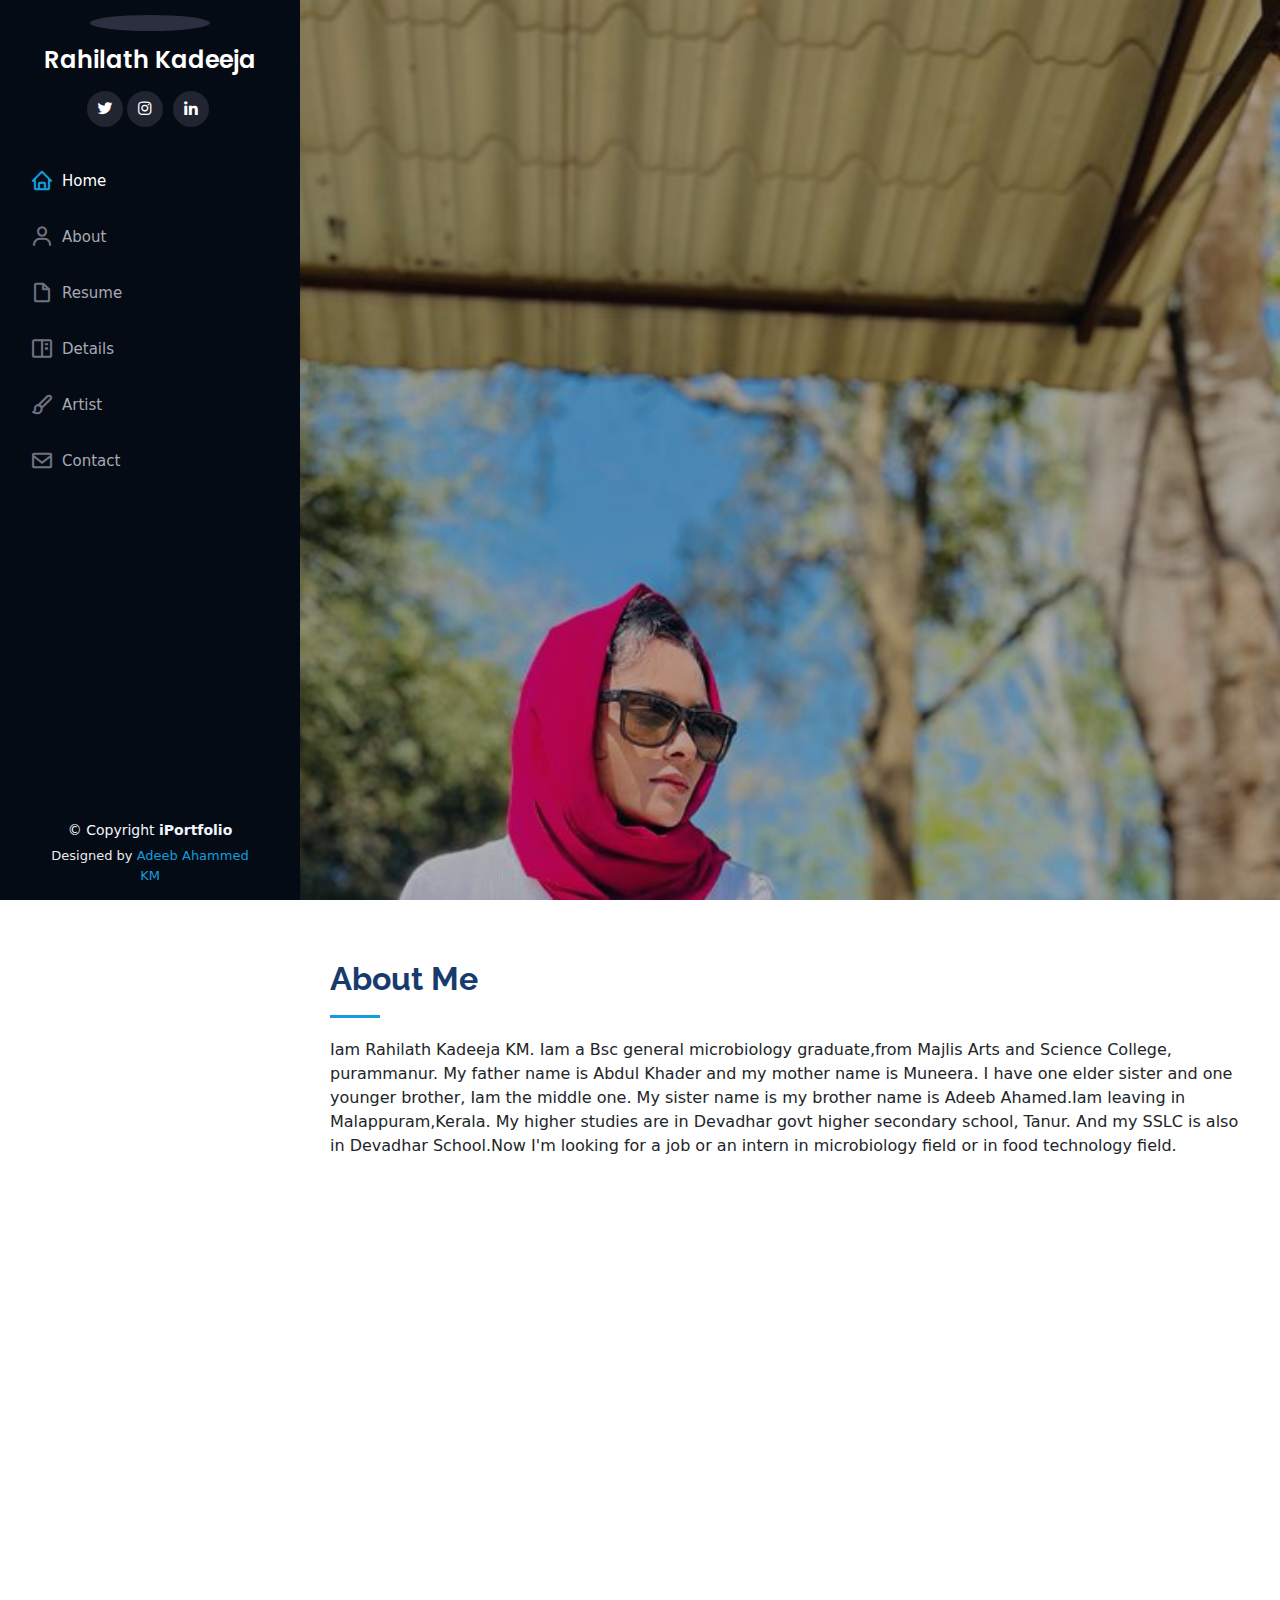
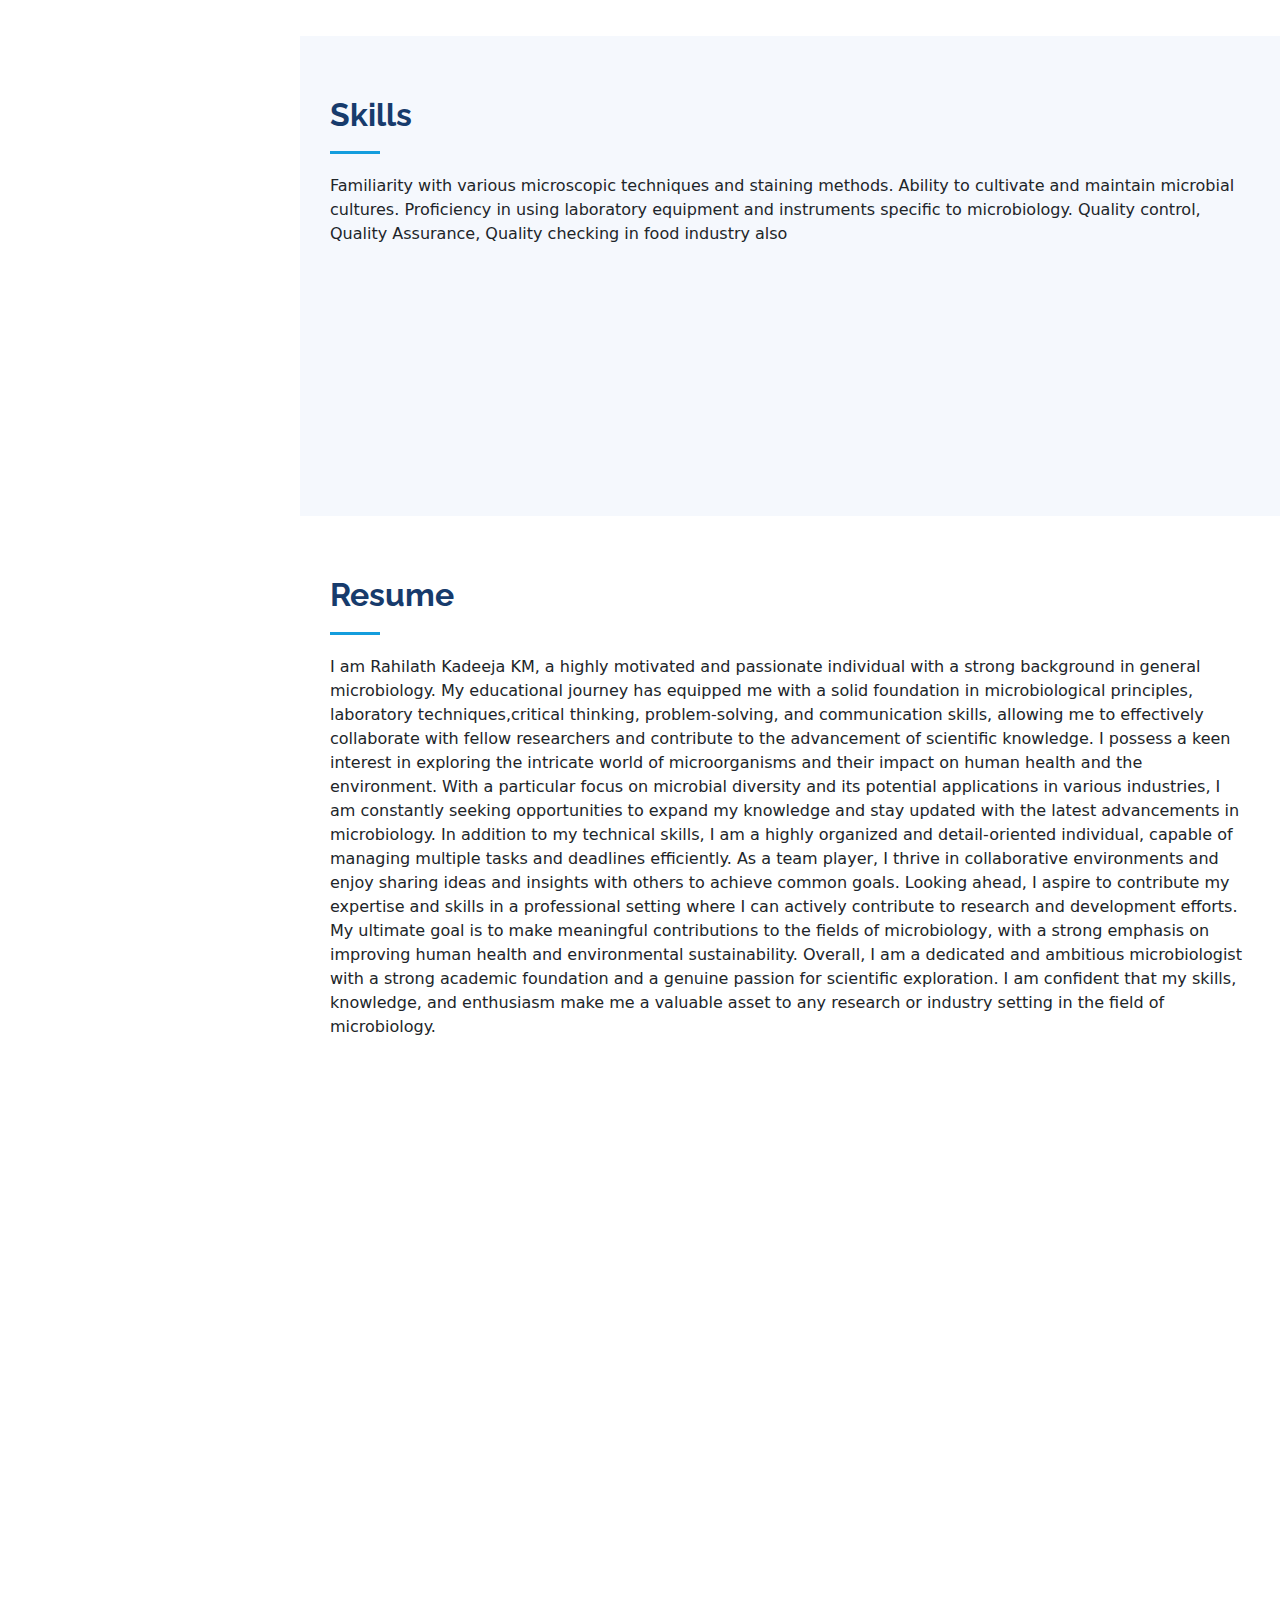
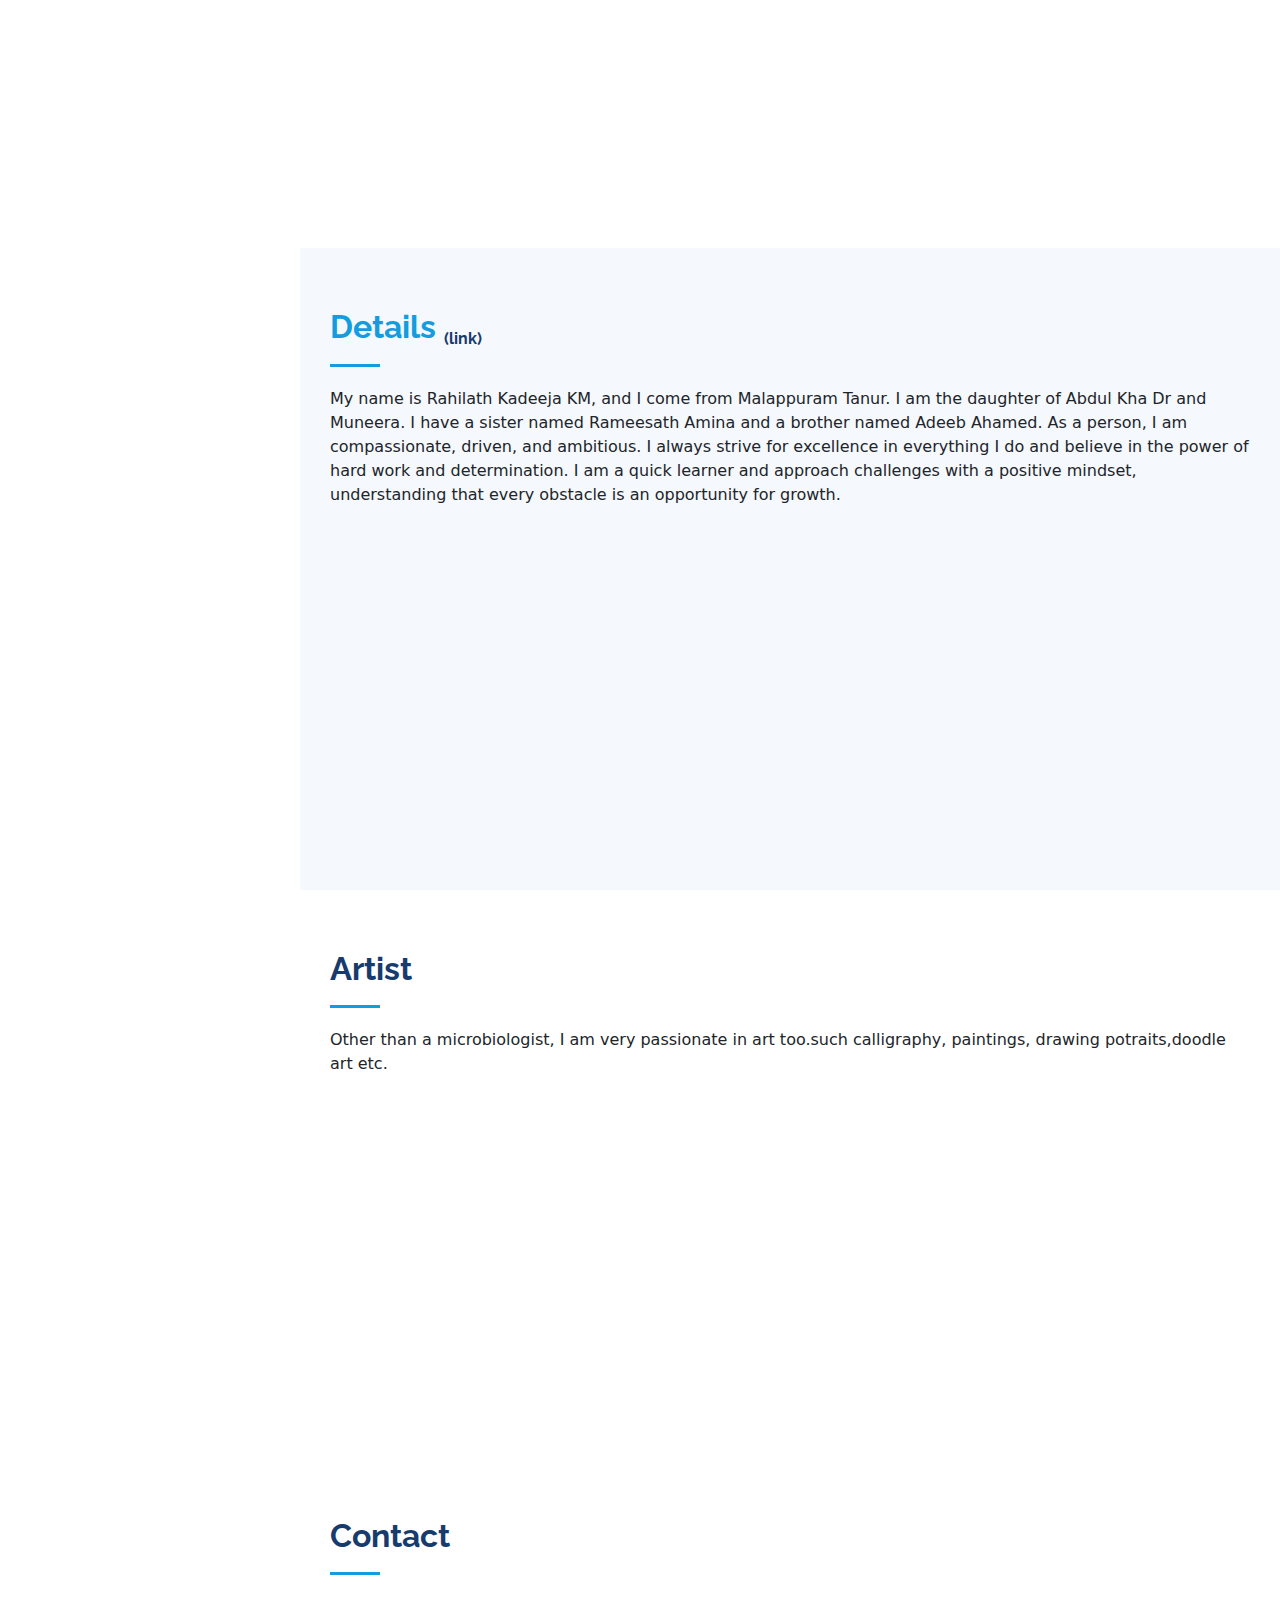
==== index.html @ e0265135 "Add files via upload" ====
<!DOCTYPE html>
<html lang="en">

<head>
  <meta charset="utf-8">
  <meta content="width=device-width, initial-scale=1.0" name="viewport">

  <title>My personal website </title>
  <meta content="" name="description">
  <meta content="" name="keywords">

  <!-- Favicons -->
  <link href="assets/img/logo 1.png" rel="icon">
  <link href="assets/img/logo 1.png" rel="apple-touch-icon">

  <!-- Google Fonts -->
  <link href="https://fonts.googleapis.com/css?family=Open+Sans:300,300i,400,400i,600,600i,700,700i|Raleway:300,300i,400,400i,500,500i,600,600i,700,700i|Poppins:300,300i,400,400i,500,500i,600,600i,700,700i" rel="stylesheet">

  <!-- Vendor CSS Files -->
  <link href="assets/vendor/aos/aos.css" rel="stylesheet">
  <link href="assets/vendor/bootstrap/css/bootstrap.min.css" rel="stylesheet">
  <link href="assets/vendor/bootstrap-icons/bootstrap-icons.css" rel="stylesheet">
  <link href="assets/vendor/boxicons/css/boxicons.min.css" rel="stylesheet">
  <link href="assets/vendor/glightbox/css/glightbox.min.css" rel="stylesheet">
  <link href="assets/vendor/swiper/swiper-bundle.min.css" rel="stylesheet">

  <!-- Template Main CSS File -->
  <link href="assets/css/style.css" rel="stylesheet">

  <!-- =======================================================
  * Template Name: iPortfolio
  * Updated: Jul 27 2023 with Bootstrap v5.3.1
  * Template URL: https://bootstrapmade.com/iportfolio-bootstrap-portfolio-websites-template/
  * Author: BootstrapMade.com
  * License: https://bootstrapmade.com/license/
  ======================================================== -->
</head>

<body>

  <!-- ======= Mobile nav toggle button ======= -->
  <i class="bi bi-list mobile-nav-toggle d-xl-none"></i>

  <!-- ======= Header ======= -->
  <header id="header">
    <div class="d-flex flex-column">

      <div class="profile">
        <img src="Rahila 10.jpg" alt="" class="img-fluid rounded-circle">
        <h1 class="text-light"><a href="index.html">Rahilath Kadeeja</a></h1>
        <div class="social-links mt-3 text-center">
          <a href="https://twitter.com/rahila__km" class="twitter"><i class="bx bxl-twitter"></i></a><a href="https://instagram.com/rahila__km?utm_source=qr&igshid=NGExMmI2YTkyZg==" class="instagram"><i class="bx bxl-instagram"></i></a>
    <a     href="https://www.linkedin.com/in/rahilath-kadeeja-763910266" class="linkedin"><i class="bx bxl-linkedin"></i></a>
        </div>
      </div>

      <nav id="navbar" class="nav-menu navbar">
        <ul>
          <li><a href="#hero" class="nav-link scrollto active"><i class="bx bx-home"></i> <span>Home</span></a></li>
          <li><a href="#about" class="nav-link scrollto"><i class="bx bx-user"></i> <span>About</span></a></li>
          <li><a href="#resume" class="nav-link scrollto"><i class="bx bx-file-blank"></i> <span>Resume</span></a></li>
          <li><a href="#portfolio" class="nav-link scrollto"><i class="bx bx-book-content"></i> <span>Details</span></a></li>
          <li><a href="#services" class="nav-link scrollto"><i class="bx bx-paint"></i> <span>Artist</span></a></li>
          <li><a href="#contact" class="nav-link scrollto"><i class="bx bx-envelope"></i> <span>Contact</span></a></li>
        </ul>
      </nav><!-- .nav-menu -->
    </div>
  </header><!-- End Header -->

  <!-- ======= Hero Section ======= -->
  <section id="hero" class="d-flex flex-column justify-content-center align-items-center">
    <div class="hero-container" data-aos="fade-in">

      <h1>Rahilath Kadeeja</h1>
      <p>I'm <span class="typed" data-typed-items="Microbiologist, Foodtechnologist, Artist"></span></p>
    </div>
  </section><!-- End Hero -->

  <main id="main">

    <!-- ======= About Section ======= -->
    <section id="about" class="about">
      <div class="container">

        <div class="section-title">
          <h2>About Me</h2>
          <p>Iam Rahilath Kadeeja KM. Iam a Bsc general microbiology graduate,from Majlis Arts and Science College, purammanur. My father name is Abdul Khader and my mother name is Muneera. I have one elder sister and one younger brother, Iam the middle one. My sister name is my brother name is Adeeb Ahamed.Iam leaving in Malappuram,Kerala. My higher studies are in Devadhar govt higher secondary school, Tanur. And my SSLC is also in Devadhar School.Now I'm looking for a job or an intern in microbiology field or in food technology field.</p>
        </div>

        <div class="row">
          <div class="col-lg-4" data-aos="fade-right">
            <img src="assets/img/Rahila 10.jpg" class="img-fluid" alt="">
          </div>
          <div class="col-lg-8 pt-4 pt-lg-0 content" data-aos="fade-left">
            <h3>Rahilath Kadeeja</h3>
            <p class="fst-italic">
              
            </p>
            <div class="row">
              <div class="col-lg-6">
                <ul>
                  <li><i class="bi bi-chevron-right"></i> <strong>Birthday:</strong> <span>16 May 2002</span></li>
                  <li><i class="bi bi-chevron-right"></i> <strong>Phone:</strong> <span>+91 80895 51008</span></li>
                  <li><i class="bi bi-chevron-right"></i> <strong>City:</strong> <span>Malappuram, Kerala, India</span></li>
                </ul>
              </div>
              <div class="col-lg-6">
                <ul>
                  <li><i class="bi bi-chevron-right"></i> <strong>Age:</strong> <span>21</span></li>
                  <li><i class="bi bi-chevron-right"></i> <strong>Degree:</strong> <span>Bachlor's</span></li>
                  <li><i class="bi bi-chevron-right"></i> <strong>Email:</strong> <span>rahila.rini02@gmail.com</span></li>
                </ul>
              </div>
            </div>
          </div>
        </div>

      </div>
    </section><!-- End About Sections -->

    <!-- ======= Skills Section ======= -->
    <section id="skills" class="skills section-bg">
      <div class="container">

        <div class="section-title">
          <h2>Skills</h2>
          <p>Familiarity with various microscopic techniques and staining methods. Ability to cultivate and maintain microbial cultures. Proficiency in using laboratory equipment and instruments specific to microbiology. Quality control, Quality Assurance, Quality checking in food industry also</p>
        </div>

        <div class="row skills-content">

          <div class="col-lg-6" data-aos="fade-up">

            <div class="progress">
              <span class="skill">Microscopic Techniques <i class="val">90%</i></span>
              <div class="progress-bar-wrap">
                <div class="progress-bar" role="progressbar" aria-valuenow="90" aria-valuemin="0" aria-valuemax="100"></div>
              </div>
            </div>

            <div class="progress">
              <span class="skill">Staining Methods<i class="val">85%</i></span>
              <div class="progress-bar-wrap">
                <div class="progress-bar" role="progressbar" aria-valuenow="85" aria-valuemin="0" aria-valuemax="100"></div>
              </div>
            </div>

            <div class="progress">
              <span class="skill">Quality Control<i class="val">90%</i></span>
              <div class="progress-bar-wrap">
                <div class="progress-bar" role="progressbar" aria-valuenow="90" aria-valuemin="0" aria-valuemax="100"></div>
              </div>
            </div>

          </div>

          <div class="col-lg-6" data-aos="fade-up" data-aos-delay="100">

            <div class="progress">
              <span class="skill">Quality Assurance<i class="val">80%</i></span>
              <div class="progress-bar-wrap">
                <div class="progress-bar" role="progressbar" aria-valuenow="80" aria-valuemin="0" aria-valuemax="100"></div>
              </div>
            </div>

            <div class="progress">
              <span class="skill">Calligraphy <i class="val">75%</i></span>
              <div class="progress-bar-wrap">
                <div class="progress-bar" role="progressbar" aria-valuenow="75" aria-valuemin="0" aria-valuemax="100"></div>
              </div>
            </div>
            
          </div>

        </div>

      </div>
    </section><!-- End Skills Section -->

    <!-- ======= Resume Section ======= -->
    <section id="resume" class="resume">
      <div class="container">

        <div class="section-title">
          <h2>Resume</h2>
          <p>I am Rahilath Kadeeja KM, a highly motivated and passionate individual with a strong background in general microbiology. My educational journey has equipped me with a solid foundation in microbiological principles, laboratory techniques,critical thinking, problem-solving, and communication skills, allowing me to effectively collaborate with fellow researchers and contribute to the advancement of scientific knowledge.

I possess a keen interest in exploring the intricate world of microorganisms and their impact on human health and the environment. With a particular focus on microbial diversity and its potential applications in various industries, I am constantly seeking opportunities to expand my knowledge and stay updated with the latest advancements in microbiology.

In addition to my technical skills, I am a highly organized and detail-oriented individual, capable of managing multiple tasks and deadlines efficiently. As a team player, I thrive in collaborative environments and enjoy sharing ideas and insights with others to achieve common goals.

Looking ahead, I aspire to contribute my expertise and skills in a professional setting where I can actively contribute to research and development efforts. My ultimate goal is to make meaningful contributions to the fields of microbiology, with a strong emphasis on improving human health and environmental sustainability.

Overall, I am a dedicated and ambitious microbiologist with a strong academic foundation and a genuine passion for scientific exploration. I am confident that my skills, knowledge, and enthusiasm make me a valuable asset to any research or industry setting in the field of microbiology.</p>
        </div>

        <div class="row">
          <div class="col-lg-6" data-aos="fade-up">
            <h3 class="resume-title">Sumary</h3>
            <div class="resume-item pb-0">
              <h4>Rahilath Kadeeja</h4>
              <p><em>“Seeking a position to utilize my
skills and abilities in
that offers professional growth
while being resourceful
and innovative.”.</em></p>
              <ul>
                <li>Tanur, Malappuram, Kerala</li>
                <li>+9 80895 51008</li>
                <li>rahila.rahi1008@gmail.com</li>
              </ul>
            </div>

            <h3 class="resume-title">Education</h3>
            <div class="resume-item">
              <h4>Bachelor of General microbiology</h4>
              <h5>2020 - 2023</h5>
              <p><em>Majlis art's and science College, University of Calicut</em></p>
              <p>Majlis Arts and Science College, located in Valanchery, Kerala, is a reputable institution known for its commitment to providing quality education in arts and science. The college offers a range of undergraduate and postgraduate courses in various disciplines, including economics, English, history, Islamic history, Arabic, Malayalam, political science, sociology, mathematics, physics, chemistry, computer science, zoology, botany, biotechnology, and more.</p>
            </div>
          </div>
          <div class="col-lg-6" data-aos="fade-up" data-aos-delay="100">
            <h3 class="resume-title">ACHIVEMENT'S</h3>
            <div class="resume-item">
              <h4>Water and Food Quality Analysis</h4>
              <h5>2021 - Present</h5>
              
              <ul>
                <li>An introduction to "water and
food quality analysis"
on 28-11-2021 to 26-11-2022
conducted by Amplicon Biolabs,
Kinfra Techno industrial park,
Kakkanchery.</li>
              </ul>
            </div>
            <div class="resume-item">
              <h4>HACCP Level 3 cirtificate </h4>
              <h5>2023</h5>
              <p><em>Highfield Qualification</em></p>
              I successfully passed an assessment in Highfield Level 3 Award in HACCP for Food Manufacturing (RQF)provided by<b><i>signature solutions</i></b> with DISTINCTION.
            </div>
          </div>
        </div>

      </div>
    </section><!-- End Resume Section -->

    <!-- ======= Portfolio Section ======= -->
    <section id="portfolio" class="portfolio section-bg">
      <div class="container">

        <div class="section-title">
          <h2><a href="portfolio-details.html">Details</a>&nbsp<sub><font size="3">(link)</font></sub></h2>
          <p>My name is Rahilath Kadeeja KM, and I come from Malappuram Tanur. I am the daughter of Abdul Kha Dr and Muneera. I have a sister named Rameesath Amina and a brother named Adeeb Ahamed.

As a person, I am compassionate, driven, and ambitious. I always strive for excellence in everything I do and believe in the power of hard work and determination. I am a quick learner and approach challenges with a positive mindset, understanding that every obstacle is an opportunity for growth.</p>
        </div>

        <div class="row portfolio-container" data-aos="fade-up" data-aos-delay="100">

          <div class="col-lg-4 col-md-6 portfolio-item filter-app">
            <div class="portfolio-wrap">
              <img src="assets/img/portfolio/Rahila 4.jpg" class="img-fluid" alt="">
              <div class="portfolio-links">
                <a href="assets/img/portfolio/Rahila 4.jpg" data-gallery="portfolioGallery" class="portfolio-lightbox" title="App 1"><i class="bx bx-plus"></i></a>
                <a href="portfolio-details.html" title="More Details"><i class="bx bx-link"></i></a>
              </div>
            </div>
          </div>

          <div class="col-lg-4 col-md-6 portfolio-item filter-web">
            <div class="portfolio-wrap">
              <img src="assets/img/portfolio/Rahila 9.jpg" class="img-fluid" alt="">
              <div class="portfolio-links">
                <a href="assets/img/portfolio/Rahila 9.jpg" data-gallery="portfolioGallery" class="portfolio-lightbox" title="Web 3"><i class="bx bx-plus"></i></a>
                <a href="portfolio-details.html" title="More Details"><i class="bx bx-link"></i></a>
              </div>
            </div>
          </div>

        </div>

      </div>
    </section><!-- End Portfolio Section -->
    
    <!-- ======= sevices Section ======= -->
    <section id="services" class="services ">
      <div class="container">
            
            <div class="section-title">
                <h2>Artist</h2>
                <p>
               Other than a microbiologist, I am  very passionate in art too.such calligraphy, paintings, drawing potraits,doodle art etc.
            </p>
                     <div class="row portfolio-container" data-aos="fade-up" data-aos-delay="100">

          <div class="col-lg-4 col-md-6 portfolio-item filter-app">
            <div class="portfolio-wrap">
              <img src="assets/img/portfolio/img 1.jpg" class="img-fluid" alt="">
              
            </div>
          </div>

          <div class="col-lg-4 col-md-6 portfolio-item filter-web">
            <div class="portfolio-wrap">
              <img src="assets/img/portfolio/img 2.jpg" class="img-fluid" alt="">                     
            </div>
          </div>
 
        </div>     
            </div>
        </div>
    </section>
    <!-- ======= Contact Section ======= -->
    <section id="contact" class="contact">
      <div class="container">

        <div class="section-title">
          <h2>Contact</h2>
        </div>

        <div class="row" data-aos="fade-in">

          <div class="col-lg-5 d-flex align-items-stretch">
            <div class="info">
              <div class="address">
                <i class="bi bi-geo-alt"></i>
                <h4>Location:</h4>
                <p>Kerala, Malappuram,Tanur </p>
              </div>

              <div class="email">
                <i class="bi bi-envelope"></i>
                <h4>Email:</h4>
                <p>rahila.rini02@gmail.com</p>
              </div>

              <div class="phone">
                <i class="bi bi-phone"></i>
                <h4>Call:</h4>
                <p>+91 80895 51008</p>
              </div>

            </div>

          </div>

          <div class="col-lg-7 mt-5 mt-lg-0 d-flex align-items-stretch">
            <form action="forms/contact.php" method="post" role="form" class="php-email-form">
              <div class="row">
                <div class="form-group col-md-6">
                  <label for="name">Your Name</label>
                  <input type="text" name="name" class="form-control" id="name" required>
                </div>
                <div class="form-group col-md-6">
                  <label for="name">Your Email</label>
                  <input type="email" class="form-control" name="email" id="email" required>
                </div>
              </div>
              <div class="form-group">
                <label for="name">Subject</label>
                <input type="text" class="form-control" name="subject" id="subject" required>
              </div>
              <div class="form-group">
                <label for="name">Message</label>
                <textarea class="form-control" name="message" rows="10" required></textarea>
              </div>
              <div class="my-3">
                <div class="loading">Loading</div>
                <div class="error-message"></div>
                <div class="sent-message">Your message has been sent. Thank you!</div>
              </div>
              <div class="text-center"><button type="submit">Send Message</button></div>
            </form>
          </div>

        </div>

      </div>
    </section><!-- End Contact Section -->

  </main><!-- End #main -->

  <!-- ======= Footer ======= -->
  <footer id="footer">
    <div class="container">
      <div class="copyright">
        &copy; Copyright <strong><span>iPortfolio</span></strong>
      </div>
      <div class="credits">
        <!-- All the links in the footer should remain intact. -->
        <!-- You can delete the links only if you purchased the pro version. -->
        <!-- Licensing information: https://bootstrapmade.com/license/ -->
        <!-- Purchase the pro version with working PHP/AJAX contact form: https://bootstrapmade.com/iportfolio-bootstrap-portfolio-websites-template/ -->
        Designed by <a href="https://darkworld1008.github.io/Personal-website-2-/">Adeeb Ahammed KM</a>
      </div>
    </div>
  </footer><!-- End  Footer -->

  <a href="#" class="back-to-top d-flex align-items-center justify-content-center"><i class="bi bi-arrow-up-short"></i></a>

  <!-- Vendor JS Files -->
  <script src="assets/vendor/purecounter/purecounter_vanilla.js"></script>
  <script src="assets/vendor/aos/aos.js"></script>
  <script src="assets/vendor/bootstrap/js/bootstrap.bundle.min.js"></script>
  <script src="assets/vendor/glightbox/js/glightbox.min.js"></script>
  <script src="assets/vendor/isotope-layout/isotope.pkgd.min.js"></script>
  <script src="assets/vendor/swiper/swiper-bundle.min.js"></script>
  <script src="assets/vendor/typed.js/typed.umd.js"></script>
  <script src="assets/vendor/waypoints/noframework.waypoints.js"></script>
  <script src="assets/vendor/php-email-form/validate.js"></script>

  <!-- Template Main JS File -->
  <script src="assets/js/main.js"></script>

</body>

</html>
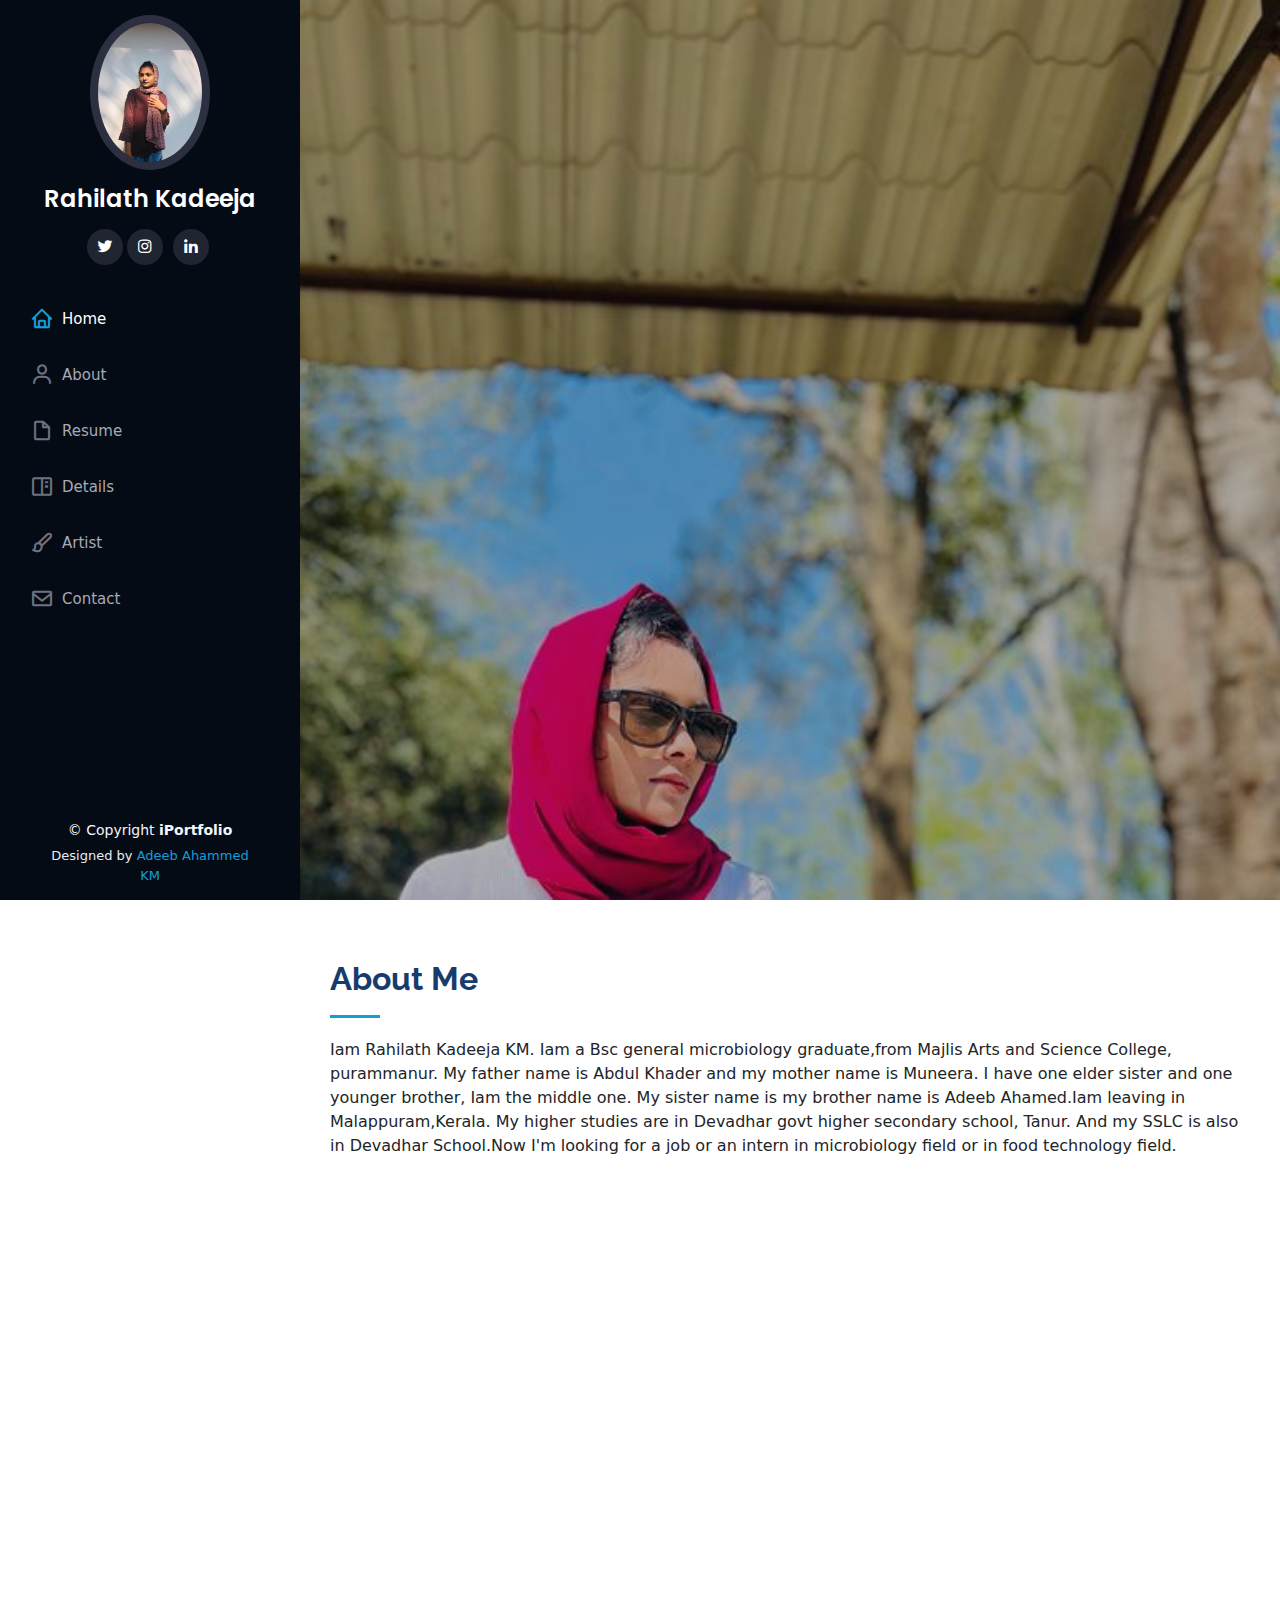
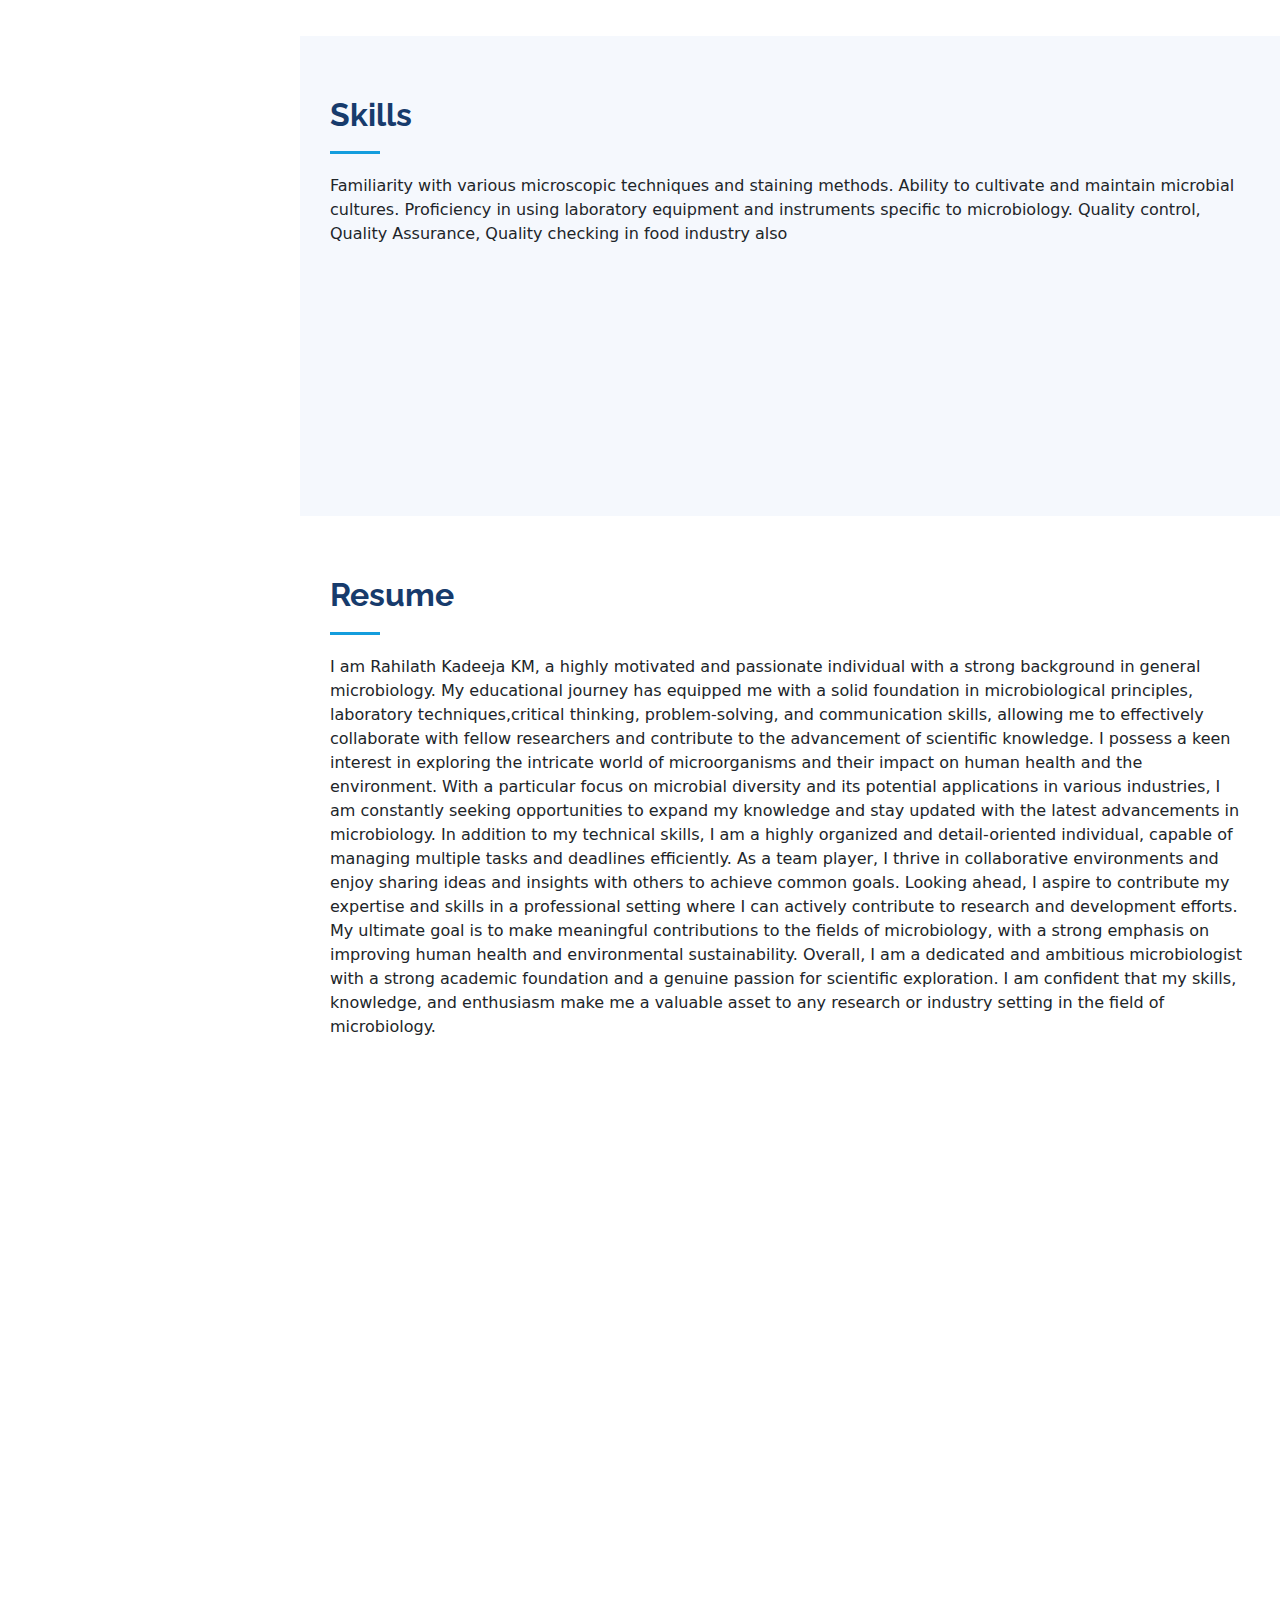
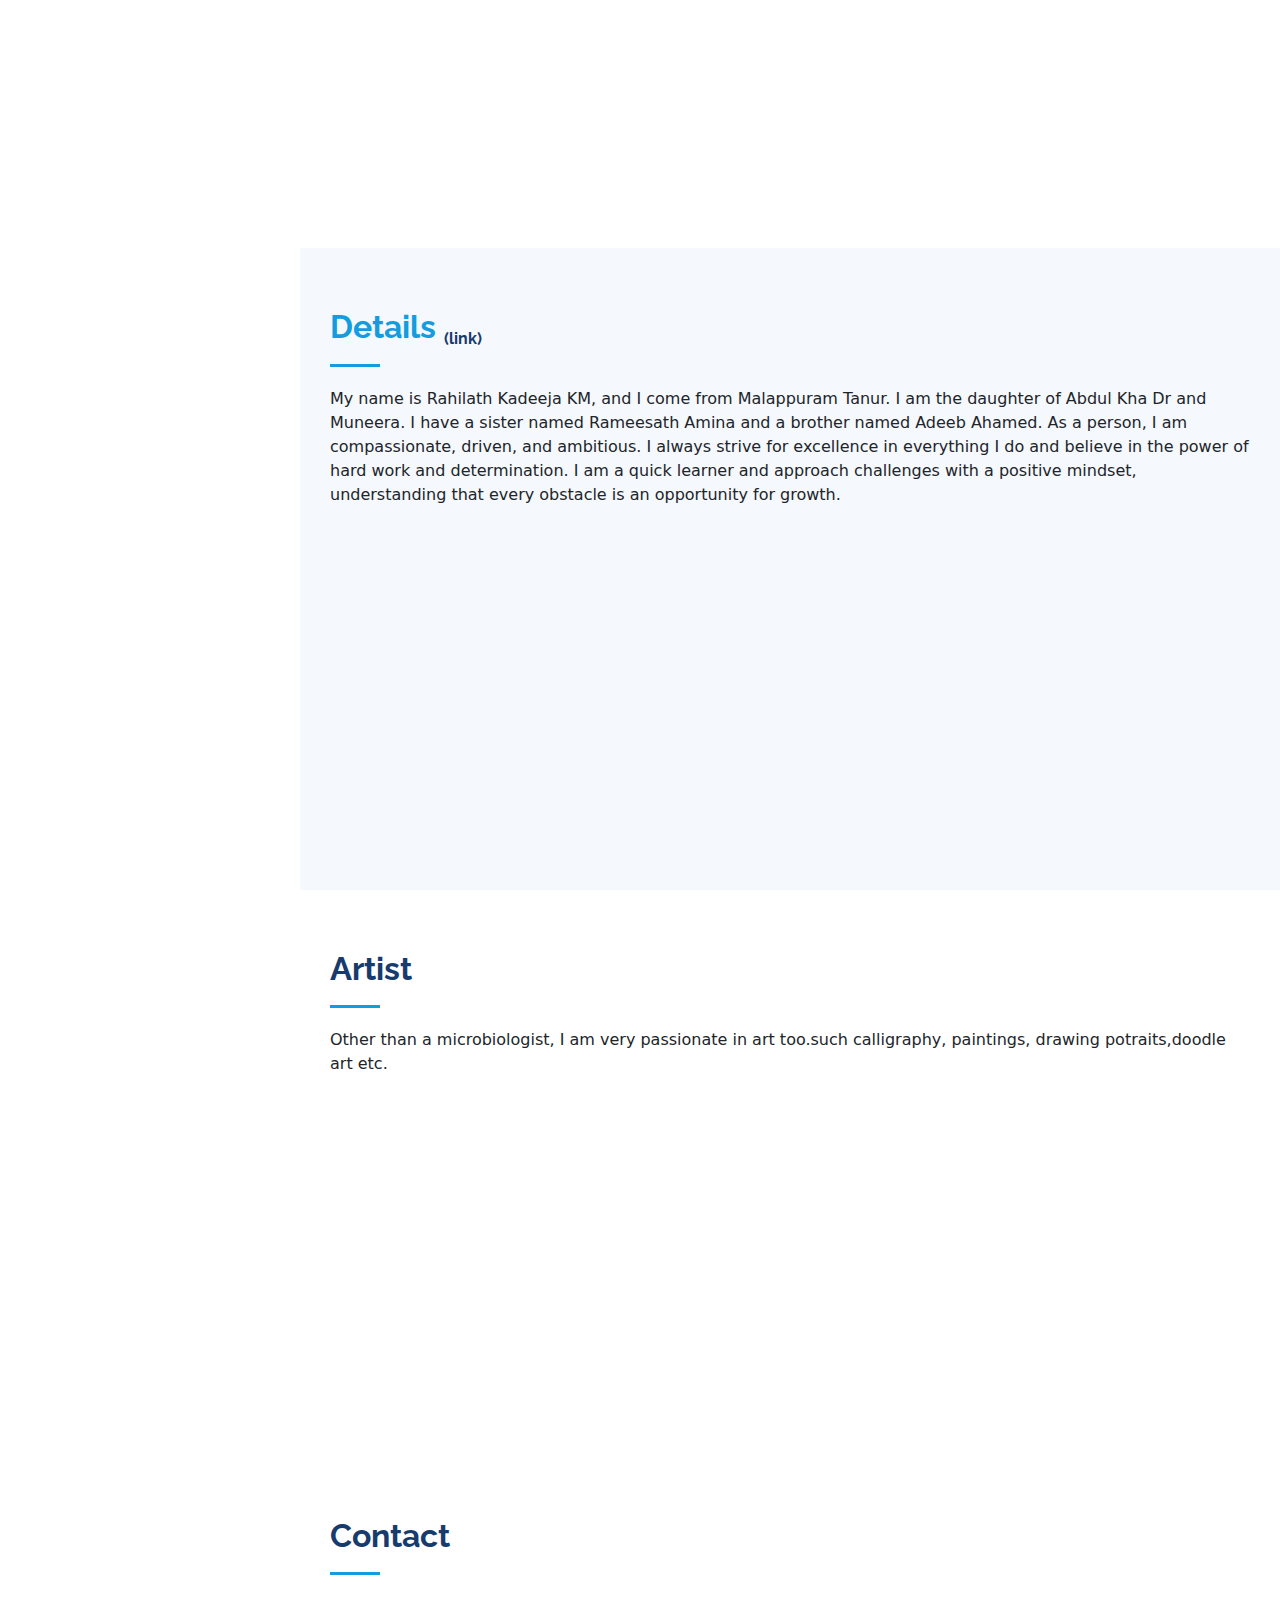
==== commit 348433c6: "Update index.html" ====
--- a/index.html
+++ b/index.html
@@ -46,7 +46,7 @@
     <div class="d-flex flex-column">
 
       <div class="profile">
-        <img src="Rahila 10.jpg" alt="" class="img-fluid rounded-circle">
+        <img src="assets/img/Rahila 10.jpg" alt="" class="img-fluid rounded-circle">
         <h1 class="text-light"><a href="index.html">Rahilath Kadeeja</a></h1>
         <div class="social-links mt-3 text-center">
           <a href="https://twitter.com/rahila__km" class="twitter"><i class="bx bxl-twitter"></i></a><a href="https://instagram.com/rahila__km?utm_source=qr&igshid=NGExMmI2YTkyZg==" class="instagram"><i class="bx bxl-instagram"></i></a>
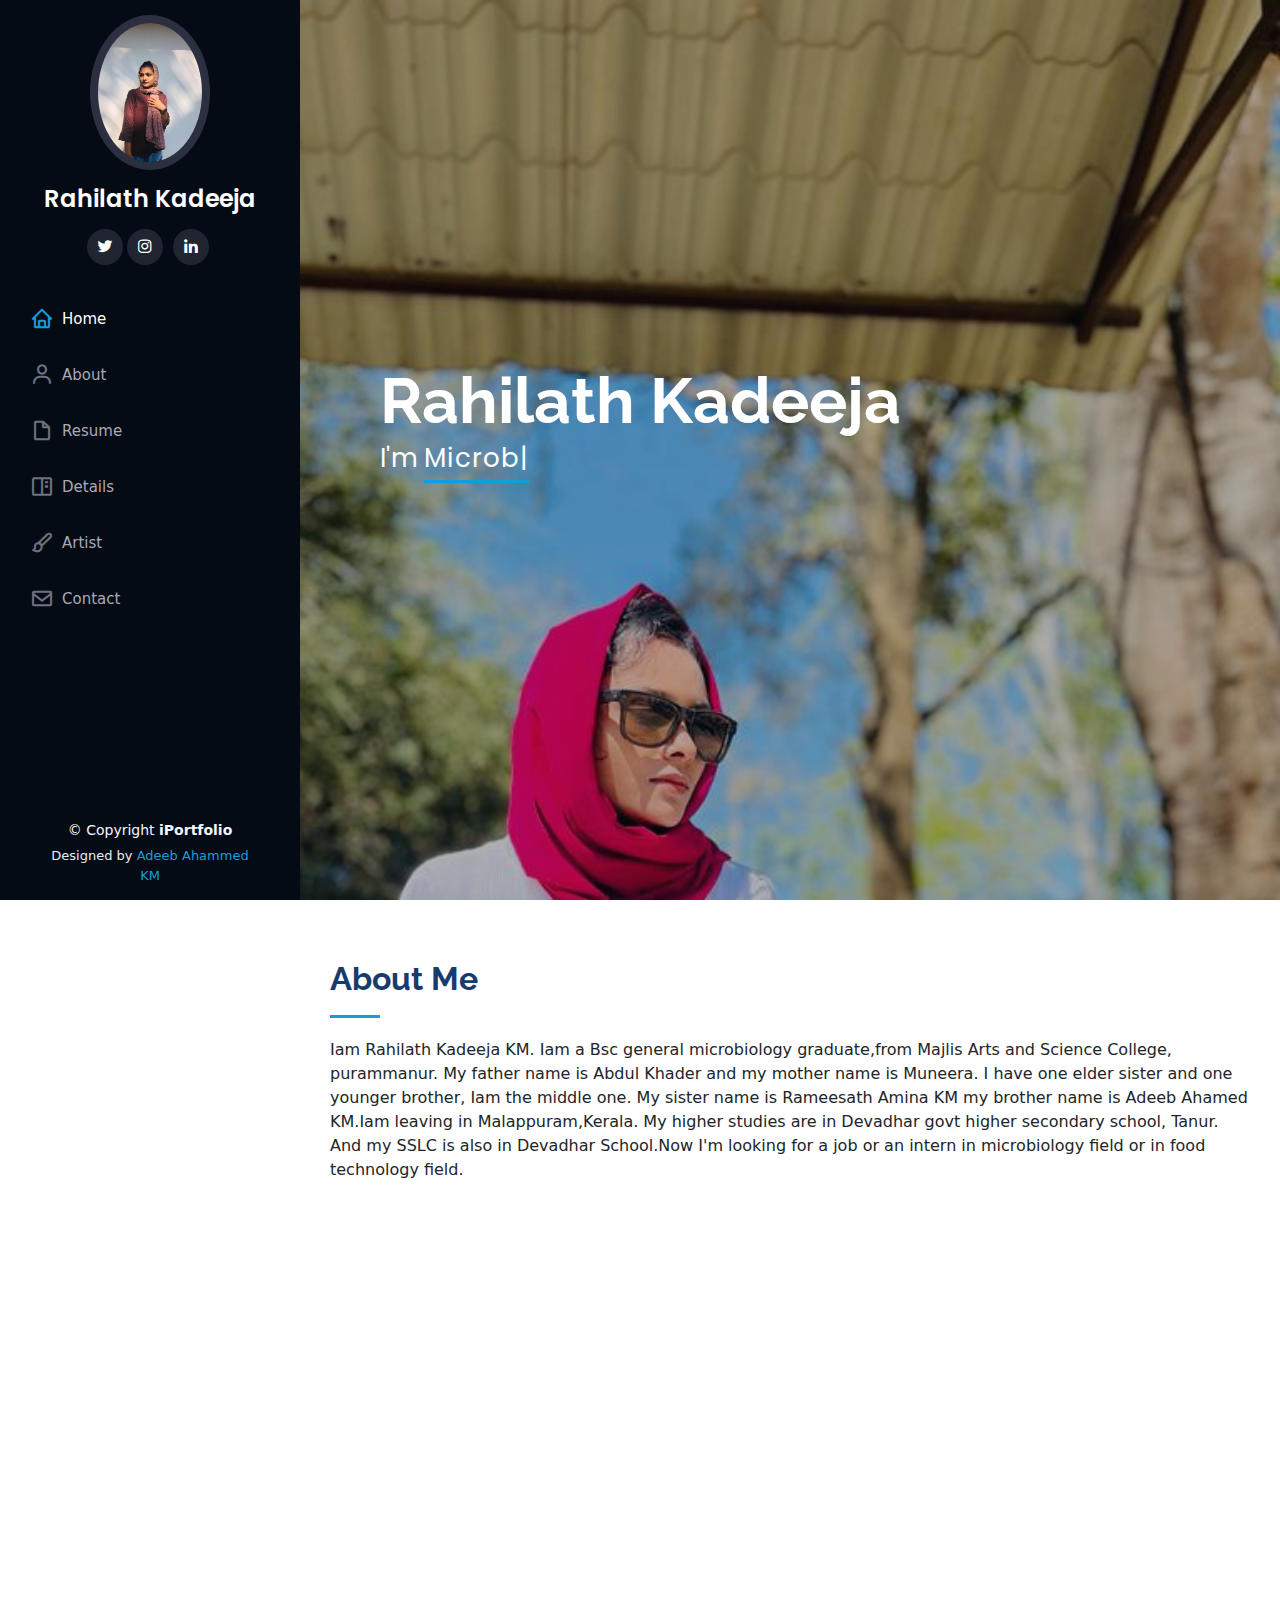
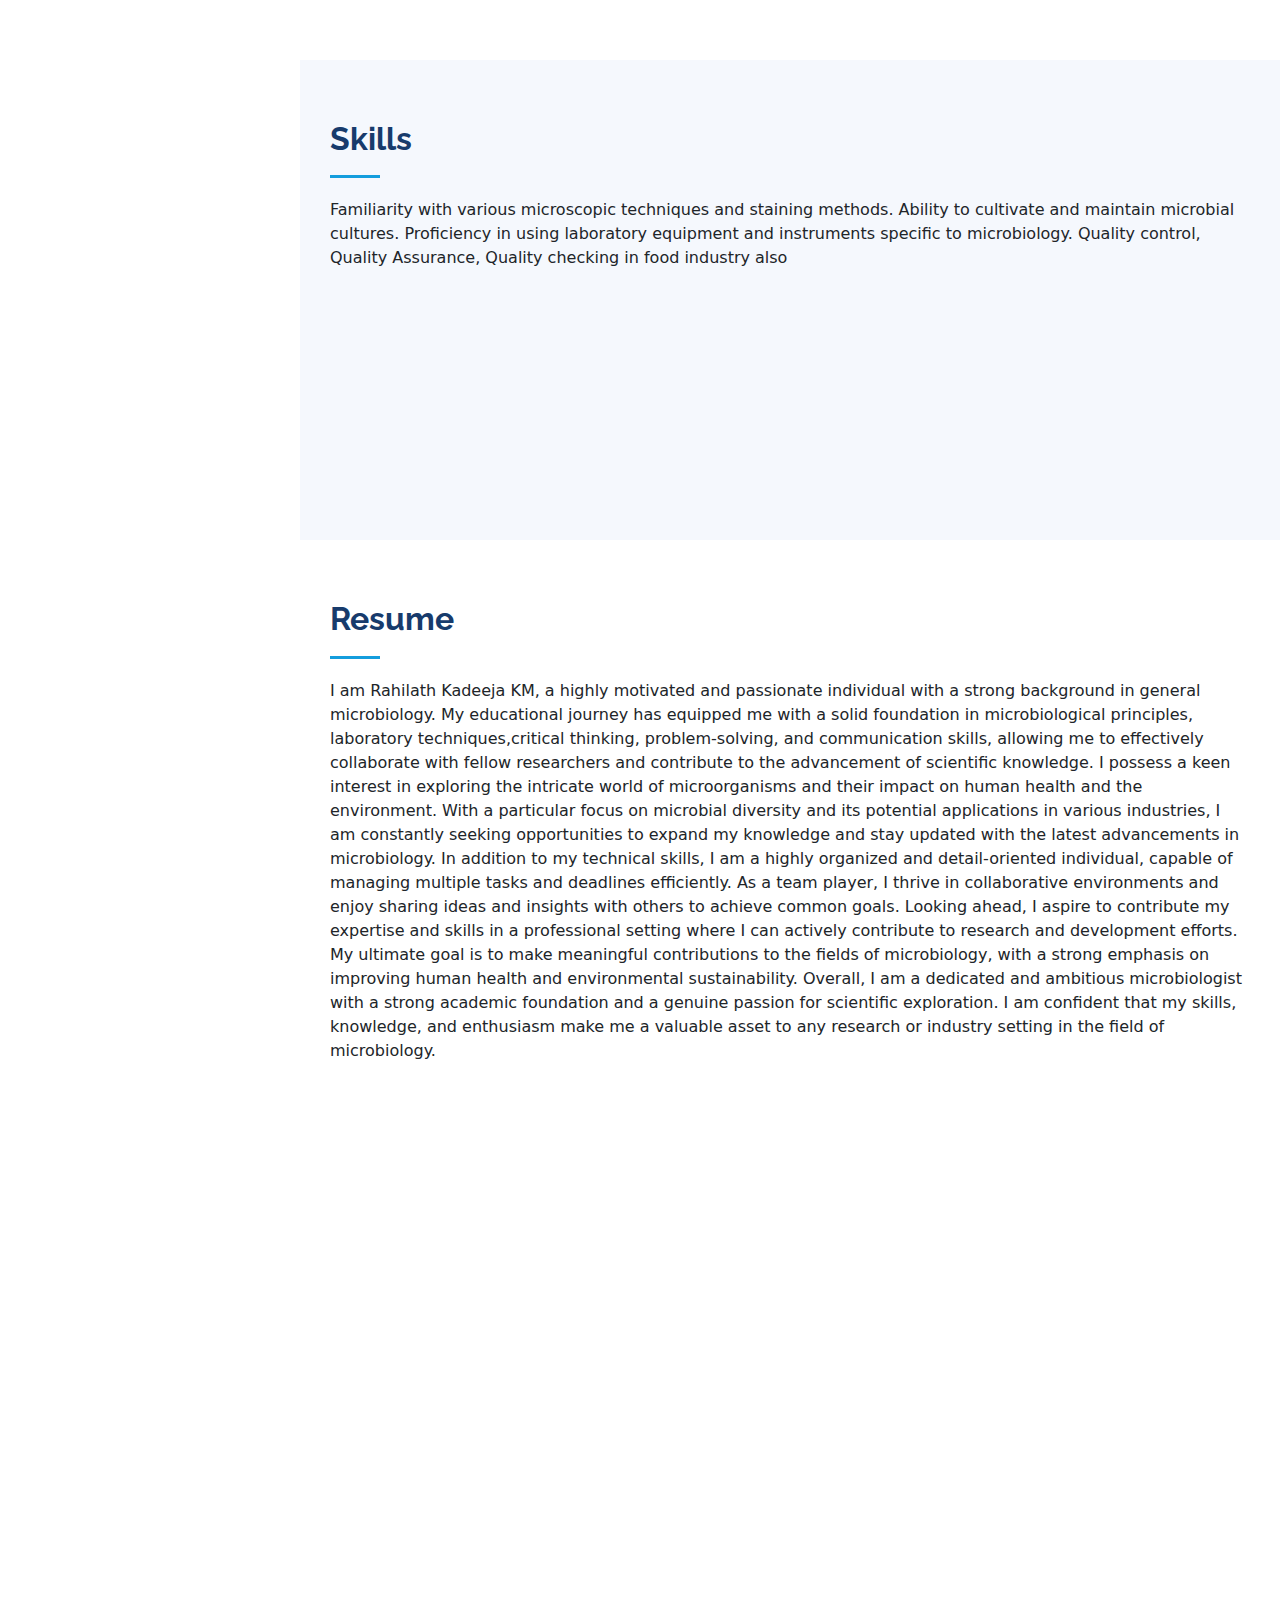
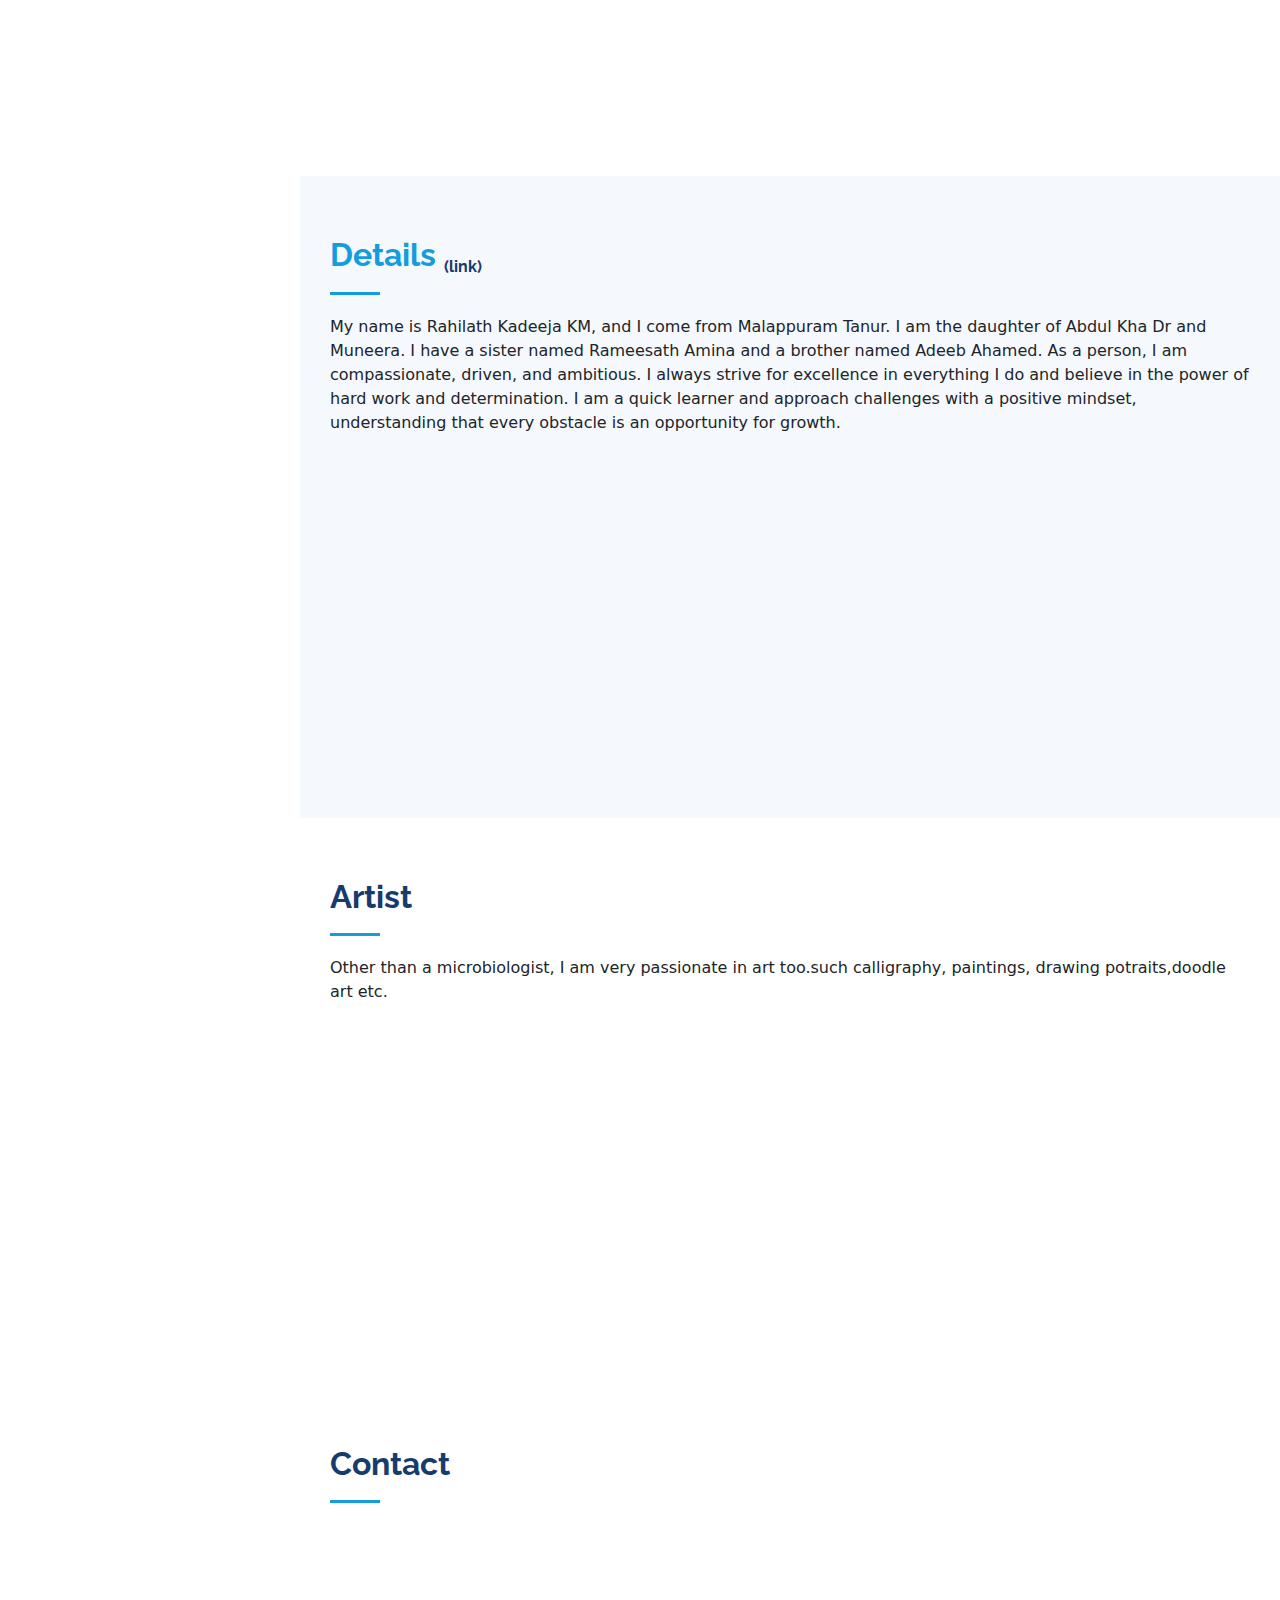
==== commit 3ba2d24a: "Update index.html" ====
--- a/index.html
+++ b/index.html
@@ -84,7 +84,7 @@
 
         <div class="section-title">
           <h2>About Me</h2>
-          <p>Iam Rahilath Kadeeja KM. Iam a Bsc general microbiology graduate,from Majlis Arts and Science College, purammanur. My father name is Abdul Khader and my mother name is Muneera. I have one elder sister and one younger brother, Iam the middle one. My sister name is my brother name is Adeeb Ahamed.Iam leaving in Malappuram,Kerala. My higher studies are in Devadhar govt higher secondary school, Tanur. And my SSLC is also in Devadhar School.Now I'm looking for a job or an intern in microbiology field or in food technology field.</p>
+          <p>Iam Rahilath Kadeeja KM. Iam a Bsc general microbiology graduate,from Majlis Arts and Science College, purammanur. My father name is Abdul Khader and my mother name is Muneera. I have one elder sister and one younger brother, Iam the middle one. My sister name is Rameesath Amina KM my brother name is Adeeb Ahamed KM.Iam leaving in Malappuram,Kerala. My higher studies are in Devadhar govt higher secondary school, Tanur. And my SSLC is also in Devadhar School.Now I'm looking for a job or an intern in microbiology field or in food technology field.</p>
         </div>
 
         <div class="row">
@@ -216,7 +216,7 @@
               <h4>Bachelor of General microbiology</h4>
               <h5>2020 - 2023</h5>
               <p><em>Majlis art's and science College, University of Calicut</em></p>
-              <p>Majlis Arts and Science College, located in Valanchery, Kerala, is a reputable institution known for its commitment to providing quality education in arts and science. The college offers a range of undergraduate and postgraduate courses in various disciplines, including economics, English, history, Islamic history, Arabic, Malayalam, political science, sociology, mathematics, physics, chemistry, computer science, zoology, botany, biotechnology, and more.</p>
+              <p>Majlis Arts and Science College, located in Valanchery, Kerala, is a reputable institution known for its commitment to providing quality education in arts and science. The college offers a range of undergraduate and postgraduate courses in various disciplines.</p>
             </div>
           </div>
           <div class="col-lg-6" data-aos="fade-up" data-aos-delay="100">
